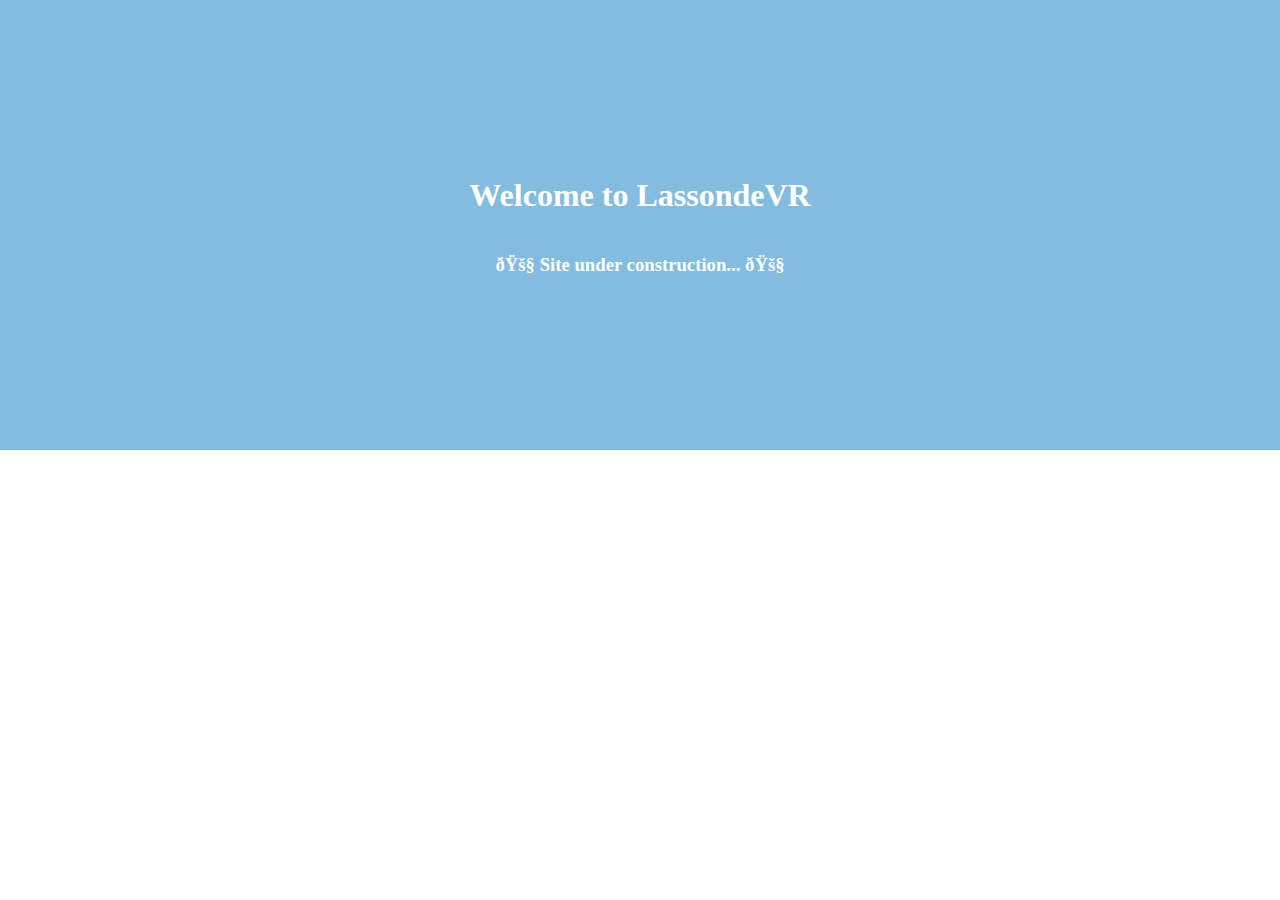
==== index.html @ a9bba70a "Rename stub.html to index.html" ====
<!DOCTYPE html>
<html lang="en">
	<head>
		<meta charset="UFT-8">
		<meta name="viewport" content="width=device-width, initial-scale=1.0">
		<meta http-equiv="X-UA-Compatible" content="ie=edge">
		<title>LassondeVR</title>
		<link rel="stylesheet" href="style.css">
	</head>
	<body>
		<header id="hero">
			<div><h1>Welcome to LassondeVR</h1></div>
			<div><h3>🚧 Site under construction... 🚧</h3></div>
		</header>
	</body>
</html>
---- style.css ----
body {
	margin: 0;
}

#hero {
	display: flex;
	flex-direction: column;
	height: 50vh;
	width: 100%;
	background-color: rgb(132, 188, 224);
	align-items: center;
	justify-content: center;
}

#hero > * {
	display: block;
	color: white;
}
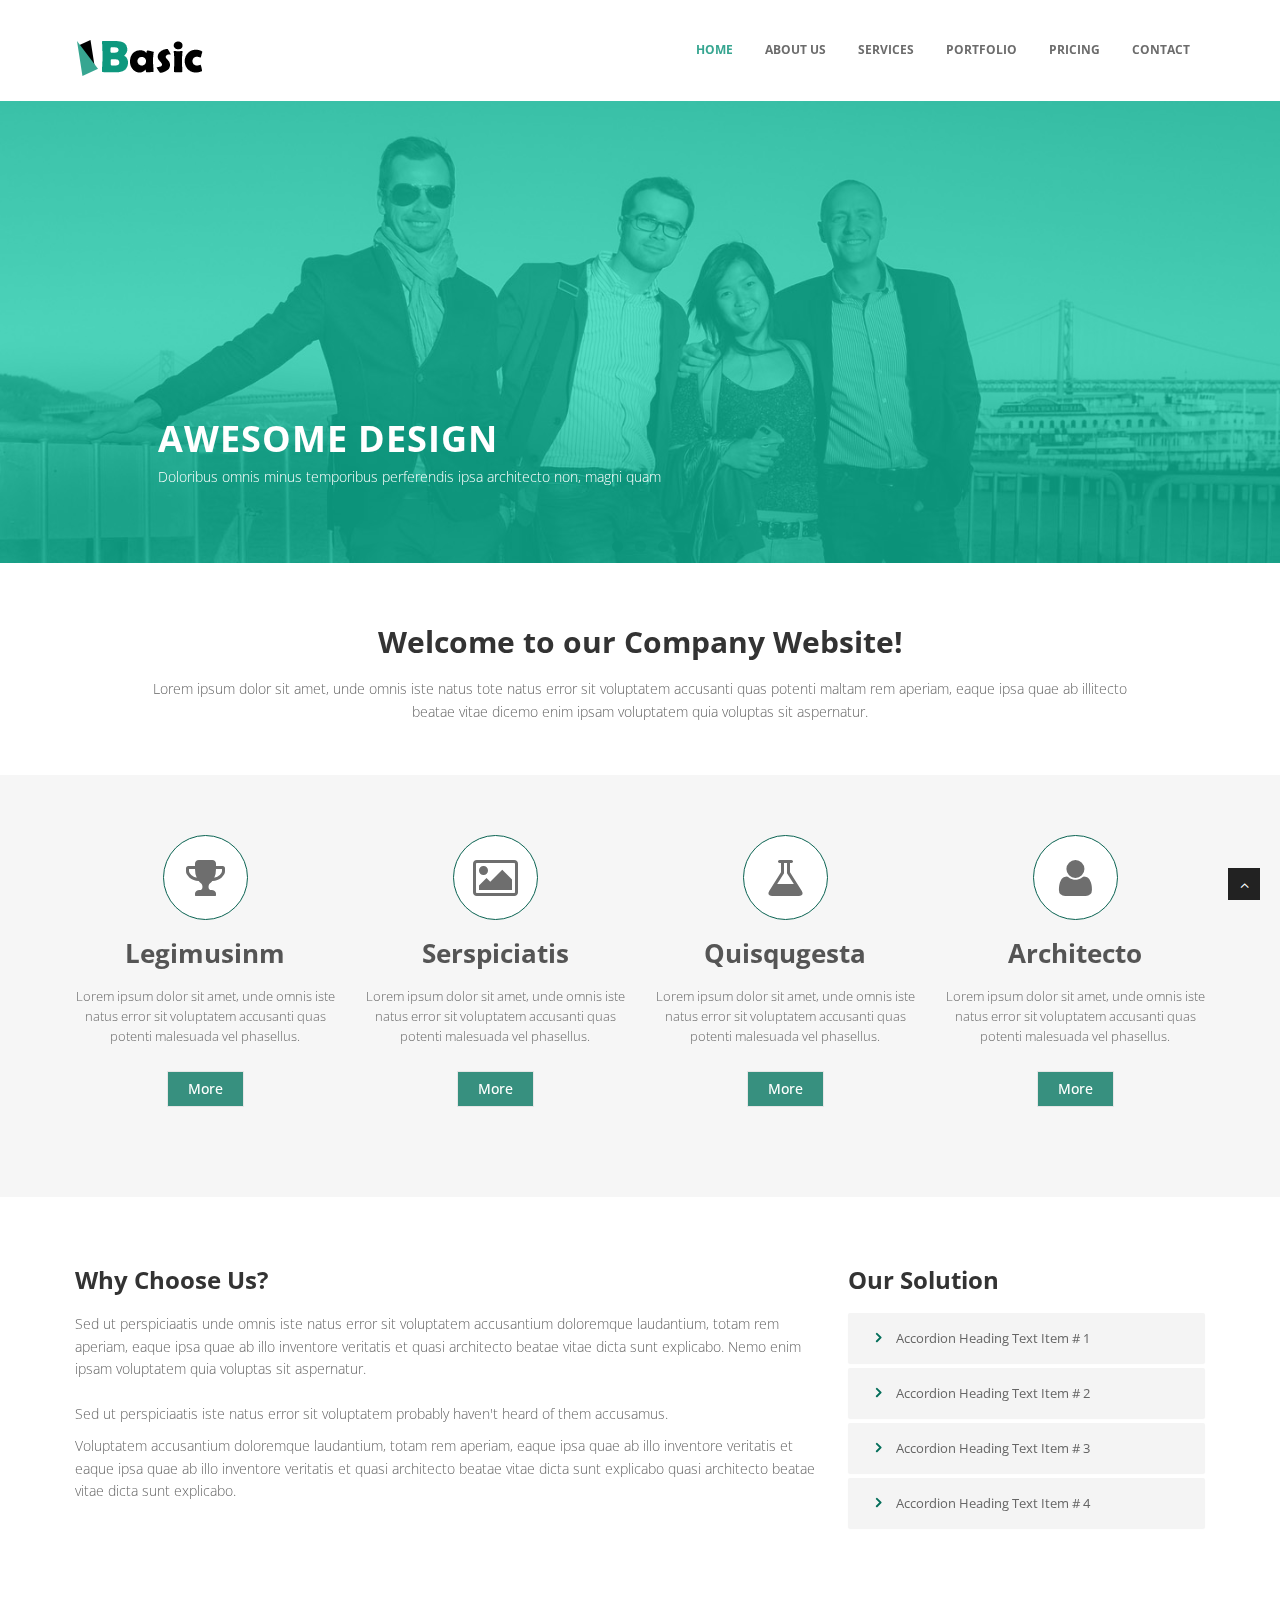
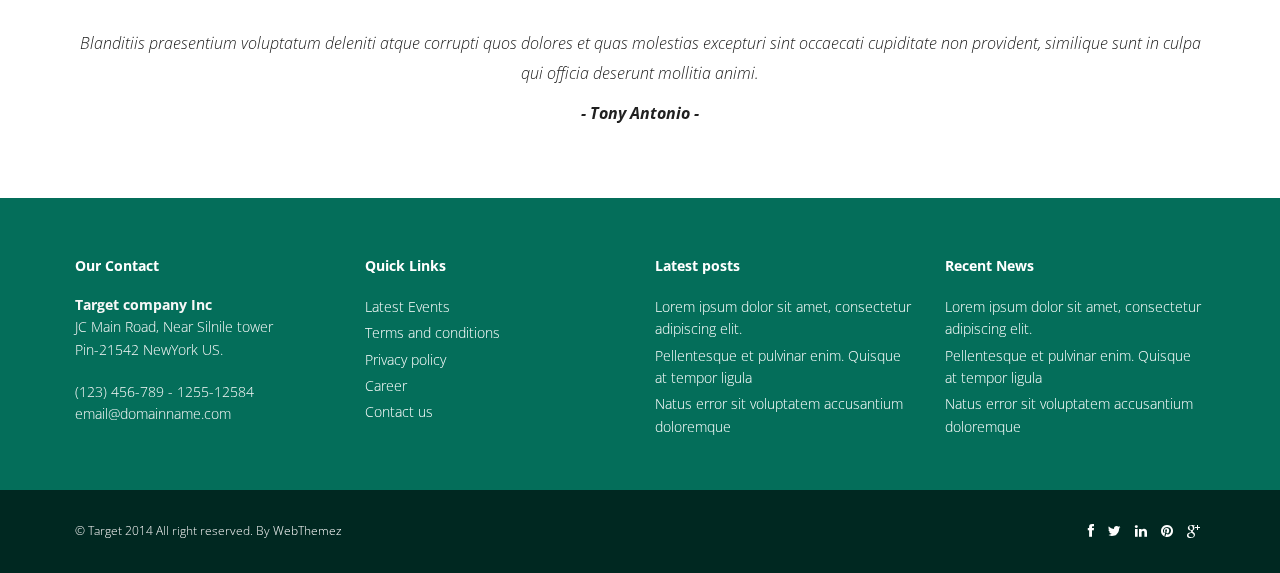
==== commit 9a590c66: "used website template as starter point" ====
--- a/index.html
+++ b/index.html
@@ -1,16 +1,339 @@
 <!DOCTYPE html>
 <html lang="en">
-	<head>
-		<meta charset="UFT-8">
-		<meta name="viewport" content="width=device-width, initial-scale=1.0">
-		<meta http-equiv="X-UA-Compatible" content="ie=edge">
-		<title>LassondeVR</title>
-		<link rel="stylesheet" href="style.css">
-	</head>
-	<body>
-		<header id="hero">
-			<div><h1>Welcome to LassondeVR</h1></div>
-			<div><h3>🚧 Site under construction... 🚧</h3></div>
-		</header>
-	</body>
-</html>
+<head>
+<meta charset="utf-8">
+<title>Free Bootstrap Template | webthemez</title>
+<meta name="viewport" content="width=device-width, initial-scale=1.0" />
+<meta name="description" content="" />
+<meta name="author" content="http://webthemez.com" />
+<!-- css -->
+<link href="css/bootstrap.min.css" rel="stylesheet" />
+<link href="css/fancybox/jquery.fancybox.css" rel="stylesheet">
+<link href="css/jcarousel.css" rel="stylesheet" />
+<link href="css/flexslider.css" rel="stylesheet" />
+<link href="js/owl-carousel/owl.carousel.css" rel="stylesheet">
+<link href="css/style.css" rel="stylesheet" />
+ 
+<!-- HTML5 shim, for IE6-8 support of HTML5 elements -->
+<!--[if lt IE 9]>
+      <script src="http://html5shim.googlecode.com/svn/trunk/html5.js"></script>
+    <![endif]-->
+
+</head>
+<body>
+<div id="wrapper">
+	<!-- start header -->
+	<header>
+        <div class="navbar navbar-default navbar-static-top">
+            <div class="container">
+                <div class="navbar-header">
+                    <button type="button" class="navbar-toggle" data-toggle="collapse" data-target=".navbar-collapse">
+                        <span class="icon-bar"></span>
+                        <span class="icon-bar"></span>
+                        <span class="icon-bar"></span>
+                    </button>
+                    <a class="navbar-brand" href="index.html"><img src="img/logo.png" alt="logo"/></a>
+                </div>
+                <div class="navbar-collapse collapse ">
+                    <ul class="nav navbar-nav">
+                        <li class="active"><a href="index.html">Home</a></li> 
+						<li><a href="about.html">About Us</a></li>
+						<li><a href="services.html">Services</a></li>
+                        <li><a href="portfolio.html">Portfolio</a></li>
+                        <li><a href="pricing.html">Pricing</a></li>
+                        <li><a href="contact.html">Contact</a></li>
+                    </ul>
+                </div>
+            </div>
+        </div>
+	</header>
+	<!-- end header -->
+	<section id="featured">
+	 
+	<!-- Slider -->
+        <div id="main-slider" class="flexslider">
+            <ul class="slides">
+              <li>
+                <img src="img/slides/1.jpg" alt="" />
+                <div class="flex-caption">
+                    <h3>Awesome Design</h3> 
+					<p>Doloribus omnis minus temporibus perferendis ipsa architecto non, magni quam</p>  
+                </div>
+              </li>
+              <li>
+                <img src="img/slides/2.jpg" alt="" />
+                <div class="flex-caption">
+                    <h3>Fully Responsive</h3> 
+					<p>Lorem ipsum dolor sit amet, consectetur adipisicing elitincidunt eius magni provident.</p> 
+                </div>
+              </li>
+              <li>
+                <img src="img/slides/3.jpg" alt="" />
+                <div class="flex-caption">
+                    <h3>Multi-purpose Theme</h3> 
+					<p>Lorem ipsum dolor sit amet, consectetur adipiscing elit donec mer lacinia.</p>  
+                </div>
+              </li>
+            </ul>
+        </div>
+	<!-- end slider -->
+ 
+	</section>
+	<div class="content_white">
+  <h2>Welcome to our Company Website!</h2>
+  <p>Lorem ipsum dolor sit amet, unde omnis iste natus tote natus error sit voluptatem accusanti quas potenti maltam rem aperiam, eaque ipsa quae ab illitecto <br/>beatae vitae dicemo enim ipsam voluptatem quia voluptas sit aspernatur.</p>
+</div>
+<div class="featured_content">
+  <div class="container">
+    <div class="row text-center">
+      <div class="col-md-3 feature_grid1"> <i class="fa fa-trophy fa-3x"></i>
+        <h3><a href="#">Legimusinm</a></h3>
+        <p>Lorem ipsum dolor sit amet, unde omnis iste natus error sit voluptatem accusanti quas potenti malesuada vel phasellus.</p>
+        <a href="#" class="feature_btn">More</a> </div>
+      <div class="col-md-3 feature_grid1"> <i class="fa fa-picture-o fa-3x"></i>
+        <h3><a href="#">Serspiciatis</a></h3>
+        <p>Lorem ipsum dolor sit amet, unde omnis iste natus error sit voluptatem accusanti quas potenti malesuada vel phasellus.</p>
+        <a href="#" class="feature_btn">More</a> </div>
+      <div class="col-md-3 feature_grid1"> <i class="fa fa-flask fa-3x"></i>
+        <h3><a href="#">Quisqugesta</a></h3>
+        <p>Lorem ipsum dolor sit amet, unde omnis iste natus error sit voluptatem accusanti quas potenti malesuada vel phasellus.</p>
+        <a href="#" class="feature_btn">More</a> </div>
+      <div class="col-md-3 feature_grid1"> <i class="fa fa-user fa-3x"></i>
+        <h3><a href="#">Architecto</a></h3>
+        <p>Lorem ipsum dolor sit amet, unde omnis iste natus error sit voluptatem accusanti quas potenti malesuada vel phasellus.</p>
+        <a href="#" class="feature_btn">More</a> </div>
+    </div>
+  </div>
+</div>
+ 
+	<section id="content">
+	
+	
+	<div class="container">
+		
+	     <div class="row">
+							<div class="col-md-8">
+								<!-- Heading and para -->
+								<div class="block-heading-two">
+									<h3><span>Why Choose Us?</span></h3>
+								</div>
+								<p>Sed ut perspiciaatis unde omnis iste natus error sit voluptatem accusantium doloremque laudantium, totam rem aperiam, eaque ipsa quae ab illo inventore veritatis et quasi architecto beatae vitae dicta sunt explicabo. Nemo enim ipsam voluptatem quia voluptas sit aspernatur. <br><br>Sed ut perspiciaatis iste natus error sit voluptatem probably haven't heard of them accusamus.</p>
+								<p>Voluptatem accusantium doloremque laudantium, totam rem aperiam, eaque ipsa quae ab illo inventore veritatis et eaque ipsa quae ab illo inventore veritatis et quasi architecto beatae vitae dicta sunt explicabo quasi architecto beatae vitae dicta sunt explicabo.</p>
+							</div>
+							<div class="col-md-4">
+								<div class="block-heading-two">
+									<h3><span>Our Solution</span></h3>
+								</div>		
+								<!-- Accordion starts -->
+								<div class="panel-group" id="accordion-alt3">
+								 <!-- Panel. Use "panel-XXX" class for different colors. Replace "XXX" with color. -->
+								  <div class="panel">	
+									<!-- Panel heading -->
+									 <div class="panel-heading">
+										<h4 class="panel-title">
+										  <a data-toggle="collapse" data-parent="#accordion-alt3" href="#collapseOne-alt3">
+											<i class="fa fa-angle-right"></i> Accordion Heading Text Item # 1
+										  </a>
+										</h4>
+									 </div>
+									 <div id="collapseOne-alt3" class="panel-collapse collapse">
+										<!-- Panel body -->
+										<div class="panel-body">
+										  Sed ut perspiciaatis unde omnis iste natus error sit voluptatem accusantium doloremque laudantium, totam rem aperiam, eaque ipsa quae ab illo inventore veritatis et quasi architecto beatae vitae dicta sunt explicabo. Nemo enim ipsam voluptatem quia voluptas
+										</div>
+									 </div>
+								  </div>
+								  <div class="panel">
+									 <div class="panel-heading">
+										<h4 class="panel-title">
+										  <a data-toggle="collapse" data-parent="#accordion-alt3" href="#collapseTwo-alt3">
+											<i class="fa fa-angle-right"></i> Accordion Heading Text Item # 2
+										  </a>
+										</h4>
+									 </div>
+									 <div id="collapseTwo-alt3" class="panel-collapse collapse">
+										<div class="panel-body">
+										  Sed ut perspiciaatis unde omnis iste natus error sit voluptatem accusantium doloremque laudantium, totam rem aperiam, eaque ipsa quae ab illo inventore veritatis et quasi architecto beatae vitae dicta sunt explicabo. Nemo enim ipsam voluptatem quia voluptas
+										</div>
+									 </div>
+								  </div>
+								  <div class="panel">
+									 <div class="panel-heading">
+										<h4 class="panel-title">
+										  <a data-toggle="collapse" data-parent="#accordion-alt3" href="#collapseThree-alt3">
+											<i class="fa fa-angle-right"></i> Accordion Heading Text Item # 3
+										  </a>
+										</h4>
+									 </div>
+									 <div id="collapseThree-alt3" class="panel-collapse collapse">
+										<div class="panel-body">
+										  Sed ut perspiciaatis unde omnis iste natus error sit voluptatem accusantium doloremque laudantium, totam rem aperiam, eaque ipsa quae ab illo inventore veritatis et quasi architecto beatae vitae dicta sunt explicabo. Nemo enim ipsam voluptatem quia voluptas
+										</div>
+									 </div>
+								  </div>
+								  <div class="panel">
+									 <div class="panel-heading">
+										<h4 class="panel-title">
+										  <a data-toggle="collapse" data-parent="#accordion-alt3" href="#collapseFour-alt3">
+											<i class="fa fa-angle-right"></i> Accordion Heading Text Item # 4
+										  </a>
+										</h4>
+									 </div>
+									 <div id="collapseFour-alt3" class="panel-collapse collapse">
+										<div class="panel-body">
+										  Sed ut perspiciaatis unde omnis iste natus error sit voluptatem accusantium doloremque laudantium, totam rem aperiam, eaque ipsa quae ab illo inventore veritatis et quasi architecto beatae vitae dicta sunt explicabo. Nemo enim ipsam voluptatem quia voluptas
+										</div>
+									 </div>
+								  </div>
+								</div>
+								<!-- Accordion ends -->
+								
+							</div>
+							
+					
+							
+						</div>
+	
+	
+	</div>
+	
+	</section>
+	<div class="testimonial-area">
+    <div class="testimonial-solid">
+        <div class="container"> 
+            <div id="carousel-example-generic" class="carousel slide" data-ride="carousel">
+                <ol class="carousel-indicators">
+                    <li data-target="#carousel-example-generic" data-slide-to="0" class="">
+                        <a href="#"></a>
+                    </li>
+                    <li data-target="#carousel-example-generic" data-slide-to="1" class="">
+                        <a href="#"></a>
+                    </li>
+                    <li data-target="#carousel-example-generic" data-slide-to="2" class="active">
+                        <a href="#"></a>
+                    </li>
+                    <li data-target="#carousel-example-generic" data-slide-to="3" class="">
+                        <a href="#"></a>
+                    </li>
+                </ol>
+                <div class="carousel-inner">
+                    <div class="item">
+                        <p>Blanditiis praesentium voluptatum deleniti atque corrupti quos dolores et quas molestias excepturi sint occaecati cupiditate non provident, similique sunt in culpa qui officia deserunt mollitia animi.</p>
+                        <p>
+                            <b>- Mark John -</b>
+                        </p>
+                    </div>
+                    <div class="item">
+                        <p>Blanditiis praesentium voluptatum deleniti atque corrupti quos dolores et quas molestias excepturi sint occaecati cupiditate non provident, similique sunt in culpa qui officia deserunt mollitia animi.</p>
+                        <p>
+                            <b>- Jaison Warner -</b>
+                        </p>
+                    </div>
+                    <div class="item active">
+                        <p>Blanditiis praesentium voluptatum deleniti atque corrupti quos dolores et quas molestias excepturi sint occaecati cupiditate non provident, similique sunt in culpa qui officia deserunt mollitia animi.</p>
+                        <p>
+                            <b>- Tony Antonio -</b>
+                        </p>
+                    </div>
+                    <div class="item">
+                        <p>Blanditiis praesentium voluptatum deleniti atque corrupti quos dolores et quas molestias excepturi sint occaecati cupiditate non provident, similique sunt in culpa qui officia deserunt mollitia animi.</p>
+                        <p>
+                            <b>- Leena Doe -</b>
+                        </p>
+                    </div>
+                </div>
+            </div>
+        </div>
+    </div>
+</div>
+	<footer>
+	<div class="container">
+		<div class="row">
+			<div class="col-lg-3">
+				<div class="widget">
+					<h5 class="widgetheading">Our Contact</h5>
+					<address>
+					<strong>Target company Inc</strong><br>
+					JC Main Road, Near Silnile tower<br>
+					 Pin-21542 NewYork US.</address>
+					<p>
+						<i class="icon-phone"></i> (123) 456-789 - 1255-12584 <br>
+						<i class="icon-envelope-alt"></i> email@domainname.com
+					</p>
+				</div>
+			</div>
+			<div class="col-lg-3">
+				<div class="widget">
+					<h5 class="widgetheading">Quick Links</h5>
+					<ul class="link-list">
+						<li><a href="#">Latest Events</a></li>
+						<li><a href="#">Terms and conditions</a></li>
+						<li><a href="#">Privacy policy</a></li>
+						<li><a href="#">Career</a></li>
+						<li><a href="#">Contact us</a></li>
+					</ul>
+				</div>
+			</div>
+			<div class="col-lg-3">
+				<div class="widget">
+					<h5 class="widgetheading">Latest posts</h5>
+					<ul class="link-list">
+						<li><a href="#">Lorem ipsum dolor sit amet, consectetur adipiscing elit.</a></li>
+						<li><a href="#">Pellentesque et pulvinar enim. Quisque at tempor ligula</a></li>
+						<li><a href="#">Natus error sit voluptatem accusantium doloremque</a></li>
+					</ul>
+				</div>
+			</div>
+			<div class="col-lg-3">
+				<div class="widget">
+					<h5 class="widgetheading">Recent News</h5>
+					<ul class="link-list">
+						<li><a href="#">Lorem ipsum dolor sit amet, consectetur adipiscing elit.</a></li>
+						<li><a href="#">Pellentesque et pulvinar enim. Quisque at tempor ligula</a></li>
+						<li><a href="#">Natus error sit voluptatem accusantium doloremque</a></li>
+					</ul>
+				</div>
+			</div>
+		</div>
+	</div>
+	<div id="sub-footer">
+		<div class="container">
+			<div class="row">
+				<div class="col-lg-6">
+					<div class="copyright">
+						<p>
+							<span>&copy; Target 2014 All right reserved. By </span><a href="http://webthemez.com" target="_blank">WebThemez</a>
+						</p>
+					</div>
+				</div>
+				<div class="col-lg-6">
+					<ul class="social-network">
+						<li><a href="#" data-placement="top" title="Facebook"><i class="fa fa-facebook"></i></a></li>
+						<li><a href="#" data-placement="top" title="Twitter"><i class="fa fa-twitter"></i></a></li>
+						<li><a href="#" data-placement="top" title="Linkedin"><i class="fa fa-linkedin"></i></a></li>
+						<li><a href="#" data-placement="top" title="Pinterest"><i class="fa fa-pinterest"></i></a></li>
+						<li><a href="#" data-placement="top" title="Google plus"><i class="fa fa-google-plus"></i></a></li>
+					</ul>
+				</div>
+			</div>
+		</div>
+	</div>
+	</footer>
+</div>
+<a href="#" class="scrollup"><i class="fa fa-angle-up active"></i></a>
+<!-- javascript
+    ================================================== -->
+<!-- Placed at the end of the document so the pages load faster -->
+<script src="js/jquery.js"></script>
+<script src="js/jquery.easing.1.3.js"></script>
+<script src="js/bootstrap.min.js"></script>
+<script src="js/jquery.fancybox.pack.js"></script>
+<script src="js/jquery.fancybox-media.js"></script> 
+<script src="js/portfolio/jquery.quicksand.js"></script>
+<script src="js/portfolio/setting.js"></script>
+<script src="js/jquery.flexslider.js"></script>
+<script src="js/animate.js"></script>
+<script src="js/custom.js"></script>
+<script src="js/owl-carousel/owl.carousel.js"></script>
+</body>
+</html>--- a/css/style.css
+++ b/css/style.css
@@ -0,0 +1,1691 @@
+/*
+Author URI: http://webthemez.com/
+Note: 
+Licence under Creative Commons Attribution 3.0 
+Donate to remove the back-link (webthemez.com) in this web template 
+-------------------------------------------------------*/
+
+@import url('http://fonts.googleapis.com/css?family=Noto+Serif:400,400italic,700|Open+Sans:400,600,700'); 
+@import url('font-awesome.css');  
+@import url('animate.css');
+
+body {
+	font-family:'Open Sans', Arial, sans-serif;
+	font-size:14px;
+	font-weight:300;
+	line-height:1.6em;
+	color:#656565;
+}
+
+a:active {
+	outline:0;
+}
+
+.clear {
+	clear:both;
+}
+
+h1,h2, h3, h4, h5, h6 {
+	font-family:'Open Sans', Arial, sans-serif;
+	font-weight:700;
+	line-height:1.1em;
+	color:#333;
+	margin-bottom: 20px;
+}
+ 
+.container {
+	padding:0 20px 0 20px;
+	position:relative;
+}
+
+#wrapper{
+	width:100%;
+	margin:0;	
+	padding:0;
+}
+
+.row,.row-fluid {
+	margin-bottom:30px;
+}
+
+.row .row,.row-fluid .row-fluid{
+	margin-bottom:30px;
+}
+
+.row.nomargin,.row-fluid.nomargin {
+	margin-bottom:0;
+}
+
+img.img-polaroid {
+	margin:0 0 20px 0;
+}
+.img-box {
+	max-width:100%;
+}
+/*  Header
+==================================== */
+ 
+header .navbar {
+    margin-bottom: 0;
+}
+
+.navbar-default {
+    border: none;
+}
+
+.navbar-brand {
+    color: #222;
+	text-transform: uppercase;
+    font-size: 24px;
+    font-weight: 700;
+    line-height: 1em;
+	letter-spacing: -1px;
+    margin-top: 20px;
+    padding: 0 0 0 15px;
+}
+.navbar-default .navbar-brand{
+color: #2FADDE;
+}
+
+header .navbar-collapse  ul.navbar-nav {
+    float: right;
+    margin-right: 0;
+}
+
+header .navbar-default{
+    background-color: #FFFFFF; 
+}
+
+header .nav li a:hover,
+header .nav li a:focus,
+header .nav li.active a,
+header .nav li.active a:hover,
+header .nav li a.dropdown-toggle:hover,
+header .nav li a.dropdown-toggle:focus,
+header .nav li.active ul.dropdown-menu li a:hover,
+header .nav li.active ul.dropdown-menu li.active a{
+    -webkit-transition: all .3s ease;
+    -moz-transition: all .3s ease;
+    -ms-transition: all .3s ease;
+    -o-transition: all .3s ease;
+    transition: all .3s ease;
+}
+
+
+header .navbar-default .navbar-nav > .open > a,
+header .navbar-default .navbar-nav > .open > a:hover,
+header .navbar-default .navbar-nav > .open > a:focus {
+    -webkit-transition: all .3s ease;
+    -moz-transition: all .3s ease;
+    -ms-transition: all .3s ease;
+    -o-transition: all .3s ease;
+    transition: all .3s ease;
+}
+
+
+header .navbar {
+    min-height: 70px; 
+	padding:18px 0;
+}
+
+header .navbar-nav > li  {
+    padding-bottom: 12px;
+    padding-top: 12px;
+}
+
+header  .navbar-nav > li > a {
+    padding-bottom: 6px;
+    padding-top: 5px;
+    margin-left: 2px;
+    line-height: 30px;
+	font-weight: 700;
+    -webkit-transition: all .3s ease;
+    -moz-transition: all .3s ease;
+    -ms-transition: all .3s ease;
+    -o-transition: all .3s ease;
+    transition: all .3s ease;
+}
+
+
+.dropdown-menu li a:hover {
+    color: #fff !important;
+}
+
+header .nav .caret {
+    border-bottom-color: #f5f5f5;
+    border-top-color: #f5f5f5;
+}
+.navbar-default .navbar-nav > .active > a,
+.navbar-default .navbar-nav > .active > a:hover,
+.navbar-default .navbar-nav > .active > a:focus {
+  background-color: #fff;
+}
+.navbar-default .navbar-nav > .open > a,
+.navbar-default .navbar-nav > .open > a:hover,
+.navbar-default .navbar-nav > .open > a:focus {
+  background-color:  #fff;
+}	
+	
+
+.dropdown-menu  {
+    box-shadow: none;
+    border-radius: 0;
+	border: none;
+}
+
+.dropdown-menu li:last-child  {
+	padding-bottom: 0 !important;
+	margin-bottom: 0;
+}
+
+header .nav li .dropdown-menu  {
+   padding: 0;
+}
+
+header .nav li .dropdown-menu li a {
+   line-height: 28px;
+   padding: 3px 12px;
+}
+
+/* --- menu --- */
+
+header .navigation {
+	float:right;
+}
+
+header ul.nav li {
+	border:none;
+	margin:0;
+}
+
+header ul.nav li a {	
+	font-size:12px;
+	border:none;
+	font-weight:700;
+	text-transform:uppercase;
+}
+
+header ul.nav li ul li a {	
+	font-size:12px;
+	border:none;
+	font-weight:300;
+	text-transform:uppercase;
+}
+
+
+.navbar .nav > li > a {
+  color: #6C6C6C;
+  text-shadow: none;
+  /* border: 1px solid rgba(255, 255, 255, 0) !important; */
+}
+
+.navbar .nav a:hover {
+	background:none;
+}
+
+.navbar .nav > .active > a,.navbar .nav > .active > a:hover {
+	background:none;
+	font-weight:700;
+}
+
+.navbar .nav > .active > a:active,.navbar .nav > .active > a:focus {
+	background:none;
+	outline:0;
+	font-weight:700;
+}
+
+.navbar .nav li .dropdown-menu {
+	z-index:2000;
+}
+
+header ul.nav li ul {
+	margin-top:1px;
+}
+header ul.nav li ul li ul {
+	margin:1px 0 0 1px;
+}
+.dropdown-menu .dropdown i {
+	position:absolute;
+	right:0;
+	margin-top:3px;
+	padding-left:20px;
+}
+
+.navbar .nav > li > .dropdown-menu:before {
+  display: inline-block;
+  border-right: none;
+  border-bottom: none;
+  border-left: none;
+  border-bottom-color: none;
+  content:none;
+}
+.navbar-default .navbar-nav>.active>a, .navbar-default .navbar-nav>.active>a:hover, .navbar-default .navbar-nav>.active>a:focus {
+color: #37A691;  
+/* background: #52C2AD; */
+/* border: 1px solid #3AA994 !important; */
+}
+
+
+ul.nav li.dropdown a {
+	z-index:1000;
+	display:block;
+}
+
+ select.selectmenu {
+	display:none;
+}
+.pageTitle{
+color: #fff;
+margin: 30px 0 3px;
+display: inline-block;
+}
+ 
+#featured{
+	width: 100%;
+	background:#000;
+	position:relative;
+	margin:0;
+	padding:0;
+}
+
+/*  Sliders
+==================================== */
+/* --- flexslider --- */
+
+#featured .flexslider {
+	padding:0;  
+	background: #10264d; 
+	position: relative; 
+	/* zoom: 52; */
+}
+#featured .flexslider:after {
+content:'';
+background: rgba(17, 218, 180, 0.67);
+position:absolute;
+top:0px;
+z-index:6;
+width:100%;
+height:100%;
+}
+.flex-direction-nav .flex-prev{
+left:0px; 
+}
+.flex-direction-nav .flex-next{ 
+right:0px;
+}
+.flex-caption {zoom: 1;
+bottom: 35px; background-color: transparent; color: #fff; margin: 0; padding: 25px 25px 25px 30px; position: absolute; left: 10%; right:0px; }
+.flex-caption h3 {color: #FFFFFF; letter-spacing: 1px; margin-bottom: 8px; text-transform: uppercase;font-size: 36px;}
+.flex-caption p {margin: 0 0 15px;}
+.skill-home{
+margin-bottom:50px;
+}
+.c1{
+border: #ed5441 1px solid;
+background:#ed5441;
+}
+.c2{
+border: #24c4db 1px solid;
+background:#24c4db;
+}
+.c3{
+border: #2FADDE 1px solid;
+background:#2FADDE;
+}
+.c4{
+border: #609cec 1px solid;
+background:#609cec;
+}
+.skill-home .icons {
+padding: 30px 0 0 0;
+width: 100px;
+height: 100px;
+color: #fff;
+font-size: 42px;
+font-size: 42px; 
+text-align: center;
+-ms-border-radius: 50%;
+-moz-border-radius: 50%;
+-webkit-border-radius: 50%;
+border-radius: 50%;
+display: inline-table;
+}
+.skill-home h2 {
+padding-top: 20px;
+font-size: 36px;
+font-weight: 700;
+} 
+.testimonial-solid {
+padding: 50px 0 60px 0;
+margin: 0 0 0 0;
+/* background:#2FADDE; */
+text-align: center;
+}
+.testi-icon-area {
+text-align: center;
+position: absolute;
+top: -84px;
+margin: 0 auto; 
+width: 100%;
+}
+.testi-icon-area .quote {
+padding: 15px 0 0 0;
+margin: 0 0 0 0;
+background: #ffffff;
+text-align: center;
+color: #2FADDE;
+display: inline-table;
+width: 70px;
+height: 70px;
+-ms-border-radius: 50%;
+-moz-border-radius: 50%;
+-webkit-border-radius: 50%;
+border-radius: 50%;
+font-size: 42px; 
+border: 1px solid #2FADDE;
+}
+
+.testi-icon-area .carousel-inner { 
+margin: 20px 0;
+}
+.carousel-indicators {
+bottom: -30px;
+}
+/* Testimonial
+----------------------------------*/
+.testimonial-area {
+padding: 0 0 0 0;
+margin:0;
+background: url(../img/low-poly01.jpg) fixed center center;
+background-size: cover;
+-webkit-background-size: cover;
+-moz-background-size: cover;
+-ms-background-size: cover;
+}
+.testimonial-solid p {
+color: #202020;
+font-size: 16px;
+line-height: 30px;
+font-style: italic;
+} 
+section.callaction {
+	background:#fff;
+	padding:50px 0 0 0;
+}
+
+
+
+/* Content
+==================================== */
+
+#content {
+	position:relative;
+	background:#fff;
+	padding:50px 0 0px 0;
+}
+
+#content img {
+	max-width:100%;
+	height:auto;
+}
+ 
+.cta-text {
+	text-align: center;
+	margin-top:10px;
+}
+
+
+.big-cta .cta {
+	margin-top:10px;
+}
+ 
+.box {
+	width: 100%;
+}
+.box-gray  {
+	background: #f8f8f8;
+	padding: 20px 20px 30px;
+}
+.box-gray  h4,.box-gray  i {
+	margin-bottom: 20px;
+}
+.box-bottom {
+	padding: 20px 0;
+	text-align: center;
+}
+.box-bottom a {
+	color: #fff;
+	font-weight: 700;
+}
+.box-bottom a:hover {
+	color: #eee;
+	text-decoration: none;
+}
+
+
+/* Bottom
+==================================== */
+
+#bottom {
+	background:#fcfcfc;
+	padding:50px 0 0;
+
+}
+/* twitter */
+#twitter-wrapper {
+    text-align: center;
+    width: 70%;
+    margin: 0 auto;
+}
+#twitter em {
+    font-style: normal;
+    font-size: 13px;
+}
+
+#twitter em.twitterTime a {
+	font-weight:600;
+}
+
+#twitter ul {
+    padding: 0;
+	list-style:none;
+}
+#twitter ul li {
+    font-size: 20px;
+    line-height: 1.6em;
+    font-weight: 300;
+    margin-bottom: 20px;
+    position: relative;
+    word-break: break-word;
+}
+
+
+/* page headline
+==================================== */
+
+#inner-headline{
+	background: #0E987E;
+	position:relative;
+	margin:0;
+	padding:0;
+	color: #FFFFFF;
+}
+
+
+#inner-headline .inner-heading h2 {
+	color:#fff;
+	margin:20px 0 0 0;
+}
+
+/* --- breadcrumbs --- */
+#inner-headline ul.breadcrumb {
+	margin:30px 0 0;
+	float:left;
+}
+
+#inner-headline ul.breadcrumb li {
+	margin-bottom:0;
+	padding-bottom:0;
+}
+#inner-headline ul.breadcrumb li {
+	font-size:13px;
+	color:#fff;
+}
+
+#inner-headline ul.breadcrumb li i{
+	color:#dedede;
+}
+
+#inner-headline ul.breadcrumb li a {
+	color:#fff;
+}
+
+ul.breadcrumb li a:hover {
+	text-decoration:none;
+}
+
+/* Feature
+============================ */
+.content_white {
+text-align: center;
+padding: 3em 0;
+}
+.content_white {
+text-align: center;
+padding: 3em 0;
+}
+.featured_content {
+background: #f6f6f6;
+width:100%;
+padding:60px 0;
+}
+.feature_grid1 .fa{
+color: #6E6E6E;
+border: 1px solid #0A6352;
+border-radius: 50%;
+width: 85px;
+height: 85px;
+background: rgb(255, 255, 255);
+padding-top: 22px;
+}
+.featured_content h3 a{
+font-size: 1.1em;
+color: #555;
+text-decoration: none;
+}
+.featured_content p {
+color: #666;
+font-size: 0.95em;
+line-height: 1.5em;
+margin-bottom: 1em;
+}
+
+.feature_btn {
+display: inline-block;
+padding: 6px 20px;
+font-size: 1em;
+cursor: pointer;
+border: 1px solid #E6E6E6;
+background: #37907F;
+color: #FFF;
+font-weight: 500;
+text-decoration: none;
+outline: none;
+margin-top: 10px;
+/* border-radius: 5px; */
+}
+/* Forms
+============================= */
+
+/* --- contact form  ---- */
+form#contactform input[type="text"] {
+  width: 100%;
+  border: 1px solid #f5f5f5;
+  min-height: 40px;
+  padding-left:20px;
+  font-size:13px;
+  padding-right:20px;
+  -webkit-box-sizing: border-box;
+     -moz-box-sizing: border-box;
+          box-sizing: border-box;
+
+}
+
+form#contactform textarea {
+border: 1px solid #f5f5f5;
+  width: 100%;
+  padding-left:20px;
+  padding-top:10px;
+  font-size:13px;
+  padding-right:20px;
+  -webkit-box-sizing: border-box;
+     -moz-box-sizing: border-box;
+          box-sizing: border-box;
+
+}
+
+form#contactform .validation {
+	font-size:11px;
+}
+
+#sendmessage {
+	border:1px solid #e6e6e6;
+	background:#f6f6f6;
+	display:none;
+	text-align:center;
+	padding:15px 12px 15px 65px;
+	margin:10px 0;
+	font-weight:600;
+	margin-bottom:30px;
+
+}
+
+#sendmessage.show,.show  {
+	display:block;
+}
+ 
+form#commentform input[type="text"] {
+  width: 100%;
+  min-height: 40px;
+  padding-left:20px;
+  font-size:13px;
+  padding-right:20px;
+  -webkit-box-sizing: border-box;
+     -moz-box-sizing: border-box;
+          box-sizing: border-box;
+	-webkit-border-radius: 2px 2px 2px 2px;
+		-moz-border-radius: 2px 2px 2px 2px;
+			border-radius: 2px 2px 2px 2px;
+
+}
+
+form#commentform textarea {
+  width: 100%;
+  padding-left:20px;
+  padding-top:10px;
+  font-size:13px;
+  padding-right:20px;
+  -webkit-box-sizing: border-box;
+     -moz-box-sizing: border-box;
+          box-sizing: border-box;
+	-webkit-border-radius: 2px 2px 2px 2px;
+		-moz-border-radius: 2px 2px 2px 2px;
+			border-radius: 2px 2px 2px 2px;
+}
+
+
+/* --- search form --- */
+.search{
+	float:right;
+	margin:35px 0 0;
+	padding-bottom:0;
+}
+
+#inner-headline form.input-append {
+	margin:0;
+	padding:0;
+}
+
+
+
+/*  Portfolio
+================================ */
+
+.work-nav #filters {
+	margin: 0;
+	padding: 0;
+	list-style: none;
+}
+
+.work-nav #filters li {
+	margin: 0 10px 30px 0;
+	padding: 0;
+	float:left;
+}
+
+.work-nav #filters li a {
+	color: #7F8289;
+	font-size: 16px;
+	display: block;	
+}
+
+.work-nav #filters li a:hover {
+
+}
+
+.work-nav #filters li a.selected {
+	color: #DE5E60;
+}
+
+#thumbs {
+	margin: 0;
+	padding: 0;	
+}
+
+#thumbs li {
+	list-style-type: none;
+}
+
+.item-thumbs {
+	position: relative;
+	overflow: hidden;
+	margin-bottom: 30px;
+	cursor: pointer;
+}
+
+.item-thumbs a + img {
+	width: 100%;	
+}
+
+.item-thumbs .hover-wrap {
+	position: absolute;
+	display: block;
+	width: 100%;
+	height: 100%;
+	
+	opacity: 0;
+	filter: alpha(opacity=0);
+	
+	-webkit-transition: all 450ms ease-out 0s;	
+	   -moz-transition: all 450ms ease-out 0s;
+		 -o-transition: all 450ms ease-out 0s;
+		    transition: all 450ms ease-out 0s;
+		  
+	-webkit-transform: rotateY(180deg) scale(0.5,0.5);
+	   -moz-transform: rotateY(180deg) scale(0.5,0.5);
+		-ms-transform: rotateY(180deg) scale(0.5,0.5);
+		 -o-transform: rotateY(180deg) scale(0.5,0.5);
+			transform: rotateY(180deg) scale(0.5,0.5);	
+}
+
+.item-thumbs:hover .hover-wrap,
+.item-thumbs.active .hover-wrap {
+	opacity: 1;
+	filter: alpha(opacity=100);
+	
+	-webkit-transform: rotateY(0deg) scale(1,1);
+	   -moz-transform: rotateY(0deg) scale(1,1);
+		-ms-transform: rotateY(0deg) scale(1,1);
+		 -o-transform: rotateY(0deg) scale(1,1);
+		    transform: rotateY(0deg) scale(1,1);
+}
+
+.item-thumbs .hover-wrap .overlay-img {
+	position: absolute;
+	width: 90%;
+height: 100%;
+opacity: 0.80;
+filter: alpha(opacity=80);
+background: #2FADDE;
+}
+
+.item-thumbs .hover-wrap .overlay-img-thumb {
+	position: absolute;
+	border-radius: 60px;
+	top: 50%;
+	left: 45%;
+	margin: -16px 0 0 -16px;
+	color: #fff;
+	font-size: 32px;
+	line-height: 1em;	
+	opacity: 1;
+	filter: alpha(opacity=100);
+}
+ 
+ul.portfolio-categ{
+	margin:10px 0 30px 0;
+	padding:0;
+	float:left;
+	list-style:none;
+}
+
+ul.portfolio-categ li{
+margin: 0; 
+float: left;
+list-style: none;
+font-size: 13px;
+font-weight: 600;
+border: 1px solid #D5D5D5;
+margin-right: 15px;
+}
+
+ul.portfolio-categ li a{
+	display:block;
+	padding: 8px 20px;
+	color:#353535;
+}
+ul.portfolio-categ li.active{
+
+border: 1px solid #2FADDE;
+}
+ul.portfolio-categ li.active a:hover, ul.portfolio-categ li a:hover,ul.portfolio-categ li a:focus,ul.portfolio-categ li a:active {
+	text-decoration:none;
+	outline:0; 
+}
+  #accordion-alt3 .panel-heading h4 {
+font-size: 13px;
+line-height: 28px;
+}
+.panel .panel-heading h4 {
+font-weight: 400;
+}
+.panel-title {
+margin-top: 0;
+margin-bottom: 0;
+font-size: 15px;
+color: inherit;
+}
+.panel-group .panel {
+margin-bottom: 0;
+border-radius: 2px;
+}
+.panel {
+margin-bottom: 18px;
+background-color: #F4F4F4;
+border: 1px solid transparent;
+border-radius: 2px;
+-webkit-box-shadow: 0 1px 1px rgba(0,0,0,0.05);
+box-shadow: 0 1px 1px rgba(0,0,0,0.05);
+}
+#accordion-alt3 .panel-heading h4 a i {
+font-size: 16px;
+line-height: 18px;
+width: 18px;
+height: 18px;
+margin-right: 5px;
+color: #046E5A;
+text-align: center;
+/* border-radius: 50%; */
+margin-left: 6px;
+/* background: #046E5A; */
+font-weight: bold;
+}  
+.progress.pb-sm {
+height: 6px!important;
+}
+.progress {
+box-shadow: inset 0 0 2px rgba(0,0,0,.1);
+}
+.progress {
+overflow: hidden;
+height: 18px;
+margin-bottom: 18px;
+background-color: #f5f5f5;
+border-radius: 2px;
+-webkit-box-shadow: inset 0 1px 2px rgba(0,0,0,0.1);
+box-shadow: inset 0 1px 2px rgba(0,0,0,0.1);
+}
+.progress .progress-bar.progress-bar-red {
+background: #ed5441;
+} 
+.progress .progress-bar.progress-bar-green {
+background: #51d466;
+}
+.progress .progress-bar.progress-bar-lblue {
+background: #32c8de;
+}
+/* --- portfolio detail --- */
+.top-wrapper {
+	margin-bottom:20px;
+}
+.info-blocks {
+margin-bottom: 15px;
+}
+.info-blocks i.icon-info-blocks {
+float: left;
+color: #777;
+font-size: 30px;
+min-width: 50px;
+margin-top: 10px;
+text-align: center;
+}
+.info-blocks .info-blocks-in {
+padding: 0 10px;
+overflow: hidden;
+}
+.info-blocks .info-blocks-in h3 {
+color: #555;
+font-size: 20px;
+line-height: 28px;
+margin:0px;
+}
+.info-blocks .info-blocks-in p {
+font-size: 12px;
+}
+  
+blockquote {
+	font-size:16px;
+	font-weight:400;
+	font-family:'Noto Serif', serif;
+	font-style:italic;
+	padding-left:0;
+	color:#a2a2a2;
+	line-height:1.6em;
+	border:none;
+}
+
+blockquote cite 							{ display:block; font-size:12px; color:#666; margin-top:10px; }
+blockquote cite:before 					{ content:"\2014 \0020"; }
+blockquote cite a,
+blockquote cite a:visited,
+blockquote cite a:visited 				{ color:#555; }
+
+/* --- pullquotes --- */
+
+.pullquote-left {
+	display:block;
+	color:#a2a2a2;
+	font-family:'Noto Serif', serif;
+	font-size:14px;
+	line-height:1.6em;
+	padding-left:20px;
+}
+
+.pullquote-right {
+	display:block;
+	color:#a2a2a2;
+	font-family:'Noto Serif', serif;
+	font-size:14px;
+	line-height:1.6em;
+	padding-right:20px;
+}
+
+/* --- button --- */
+.btn{text-align: center;
+background: #14987F;
+color: #fff;
+border-radius: 0;border: 0;}
+.btn-theme {
+	color: #fff;
+}
+.btn-theme:hover {
+	color: #eee;
+}
+
+/* --- list style --- */
+
+ul.general {
+	list-style:none;
+	margin-left:0;
+}
+
+ul.link-list{
+	margin:0;
+	padding:0;
+	list-style:none;
+}
+
+ul.link-list li{
+	margin:0;
+	padding:2px 0 2px 0;
+	list-style:none;
+}
+footer{
+background: #046E5A;
+}
+footer ul.link-list li a{
+	color:#fff;
+}
+footer ul.link-list li a:hover {
+	color:#eee;
+}
+/* --- Heading style --- */
+
+h4.heading {
+	font-weight:700;
+}
+
+.heading { margin-bottom: 30px; }
+
+.heading {
+	position: relative;
+	
+}
+
+
+.widgetheading {
+	width:100%;
+
+	padding:0;
+}
+
+#bottom .widgetheading {
+	position: relative;
+	border-bottom: #e6e6e6 1px solid;
+	padding-bottom: 9px;
+}
+
+aside .widgetheading {
+	position: relative;
+	border-bottom: #e9e9e9 1px solid;
+	padding-bottom: 9px;
+}
+
+footer .widgetheading {
+	position: relative;
+}
+
+footer .widget .social-network {
+	position:relative;
+}
+
+
+#bottom .widget .widgetheading span, aside .widget .widgetheading span, footer .widget .widgetheading span {	
+	position: absolute;
+	width: 60px;
+	height: 1px;
+	bottom: -1px;
+	right:0;
+
+}
+.box-area{
+border: 1px solid #E7E7E7;
+padding:0 15px;
+padding-top: 41px;
+margin-top: -42px;
+}
+/* --- Map --- */
+.map{
+	position:relative;
+	margin-top:-50px;
+	margin-bottom:40px;
+}
+
+.map iframe{
+	width:100%;
+	height:450px;
+	border:none;
+}
+
+.map-grid iframe{
+	width:100%;
+	height:350px;
+	border:none;
+	margin:0 0 -5px 0;
+	padding:0;
+}
+
+ 
+ul.team-detail{
+	margin:-10px 0 0 0;
+	padding:0;
+	list-style:none;
+}
+
+ul.team-detail li{
+	border-bottom:1px dotted #e9e9e9;
+	margin:0 0 15px 0;
+	padding:0 0 15px 0;
+	list-style:none;
+}
+
+ul.team-detail li label {
+	font-size:13px;
+}
+
+ul.team-detail li h4, ul.team-detail li label{
+	margin-bottom:0;
+}
+
+ul.team-detail li ul.social-network {
+	border:none;
+	margin:0;
+	padding:0;
+}
+
+ul.team-detail li ul.social-network li {
+	border:none;	
+	margin:0;
+}
+ul.team-detail li ul.social-network li i {
+	margin:0;
+}
+
+ 
+.pricing-title{
+	background:#fff;
+	text-align:center;
+	padding:10px 0 10px 0;
+}
+
+.pricing-title h3{
+	font-weight:600;
+	margin-bottom:0;
+}
+
+.pricing-offer{
+	background: #fcfcfc;
+	text-align: center;
+	padding:40px 0 40px 0;
+	font-size:18px;
+	border-top:1px solid #e6e6e6;
+	border-bottom:1px solid #e6e6e6;
+}
+
+.pricing-box.activeItem .pricing-offer{
+	color:#fff;
+}
+
+.pricing-offer strong{
+	font-size:78px;
+	line-height:89px;
+}
+
+.pricing-offer sup{
+	font-size:28px;
+}
+
+.pricing-container{
+	background: #fff;
+	text-align:center;
+	font-size:14px;
+}
+
+.pricing-container strong{
+color:#353535;
+}
+
+.pricing-container ul{
+	list-style:none;
+	padding:0;
+	margin:0;
+}
+
+.pricing-container ul li{
+	border-bottom: 1px solid #CFCFCF;
+list-style: none;
+padding: 15px 0 15px 0;
+margin: 0 0 0 0;
+color: #222;
+}
+
+.pricing-action{
+	margin:0;
+	background: #fcfcfc;
+	text-align:center;
+	padding:20px 0 30px 0;
+}
+
+.pricing-wrapp{
+	margin:0 auto;
+	width:100%;
+	background:#fd0000;
+}
+ .pricing-box-item {
+border: 1px solid #e6e6e6;
+	background:#fcfcfc;
+	position:relative;
+	margin:0 0 20px 0;
+	padding:0;
+  -webkit-box-shadow: 0 2px 0 rgba(0,0,0,0.03);
+  -moz-box-shadow: 0 2px 0 rgba(0,0,0,0.03);
+  box-shadow: 0 2px 0 rgba(0,0,0,0.03);
+  -webkit-box-sizing: border-box;
+  -moz-box-sizing: border-box;
+  box-sizing: border-box;
+}
+
+.pricing-box-item .pricing-heading {
+	background: #fcfcfc;
+	text-align: center;
+	padding:0px 0 0px 0;
+	display:block;
+}
+.pricing-box-item.activeItem .pricing-heading {
+	background: #fcfcfc;
+	text-align: center;
+	padding:0px 0 1px 0;
+	border-bottom:none;
+	display:block;
+	color:#fff;
+}
+.pricing-box-item.activeItem .pricing-heading h3 {
+	 
+}
+
+.pricing-box-item .pricing-heading h3 strong {
+	font-size:28px;
+	font-weight:700;
+	letter-spacing:-1px;
+}
+.pricing-box-item .pricing-heading h3 {
+	font-size:32px;
+	font-weight:300;
+	letter-spacing:-1px;
+}
+
+.pricing-box-item .pricing-terms {
+	text-align: center;
+	background: #0E987E;
+	display: block;
+	overflow: hidden;
+	padding: 11px 0 5px; 
+}
+
+.pricing-box-item .pricing-terms  h6 {
+	font-style:italic;
+	margin-top:10px;
+	color:#fff;
+	font-size:17px;
+	font-family:'Noto Serif', serif;
+}
+
+.pricing-box-item .icon .price-circled {
+    margin: 10px 10px 10px 0;
+    display: inline-block !important;
+    text-align: center !important;
+    color: #fff;
+    width: 68px;
+    height: 68px;
+	padding:12px;
+    font-size: 16px;
+	font-weight:700;
+    line-height: 68px;
+    text-shadow:none;
+    cursor: pointer;
+    background-color: #888;
+    border-radius: 64px;
+    -moz-border-radius: 64px;
+    -webkit-border-radius: 64px;
+}
+
+.pricing-box-item  .pricing-action{
+	margin:0;
+	text-align:center;
+	padding:30px 0 30px 0;
+}
+ 
+/* ===== Widgets ===== */
+
+/* --- flickr --- */
+.widget .flickr_badge {
+	width:100%;
+}
+.widget .flickr_badge img { margin: 0 9px 20px 0; }
+
+footer .widget .flickr_badge {
+    width: 100%;
+}
+footer .widget .flickr_badge img {
+    margin: 0 9px 20px 0;
+}
+
+.flickr_badge img {
+    width: 50px;
+    height: 50px;
+    float: left;
+	margin: 0 9px 20px 0;
+}
+ 
+/* --- Recent post widget --- */
+
+.recent-post{
+	margin:20px 0 0 0;
+	padding:0;
+	line-height:18px;
+}
+
+.recent-post h5 a:hover {
+	text-decoration:none;
+}
+
+.recent-post .text h5 a {
+	color:#353535;
+}
+
+  
+footer{
+	padding:50px 0 0 0;
+	color:#f8f8f8;
+}
+
+footer a {
+	color:#fff;
+}
+
+footer a:hover {
+	color:#eee;
+}
+
+footer h1, footer h2, footer h3, footer h4, footer h5, footer h6{
+	color:#fff;
+}
+
+footer address {
+	line-height:1.6em;
+}
+
+footer h5 a:hover, footer a:hover {
+	text-decoration:none;
+}
+
+ul.social-network {
+	list-style:none;
+	margin:0;
+}
+
+ul.social-network li {
+	display:inline;
+	margin: 0 5px;
+}
+
+#sub-footer{
+	text-shadow:none;
+	color:#f5f5f5;
+	padding:0;
+	padding-top:30px;
+	margin:20px 0 0 0;
+	background: #002821;
+}
+
+#sub-footer p{
+	margin:0;
+	padding:0;
+}
+
+#sub-footer span{
+	color:#f5f5f5;
+}
+
+.copyright {
+	text-align:left;
+	font-size:12px;
+}
+
+#sub-footer ul.social-network {
+	float:right;
+}
+
+  
+
+/* scroll to top */
+.scrollup{
+    position:fixed;
+	width:32px;
+	height:32px;
+    bottom:0px;
+    right:20px;
+	background: #222;
+	
+}
+
+a.scrollup {
+	outline:0;
+	text-align: center;
+}
+
+a.scrollup:hover,a.scrollup:active,a.scrollup:focus {
+	opacity:1;
+	text-decoration:none;
+}
+a.scrollup i {
+	margin-top: 10px;
+	color: #fff;
+}
+a.scrollup i:hover {
+	text-decoration:none;
+}
+
+
+
+ 
+.absolute{
+	position:absolute;
+}
+
+.relative{
+	position:relative;
+}
+
+.aligncenter{
+	text-align:center;
+}
+
+.aligncenter span{
+	margin-left:0;
+}
+
+.floatright {
+	float:right;
+}
+
+.floatleft {
+	float:left;
+}
+
+.floatnone {
+	float:none;
+}
+
+.aligncenter {
+	text-align:center;
+}
+ 
+img.pull-left, .align-left{
+	float:left;
+	margin:0 15px 15px 0;
+}
+
+.widget img.pull-left {
+	float:left;
+	margin:0 15px 15px 0;
+}
+
+img.pull-right, .align-right {
+	float:right;
+	margin:0 0 15px 15px;
+}
+
+article img.pull-left, article .align-left{
+	float:left;
+	margin:5px 15px 15px 0;
+}
+
+article img.pull-right, article .align-right{
+	float:right;
+	margin:5px 0 15px 15px;
+}
+ ============================= */
+
+.clear-marginbot{
+	margin-bottom:0;
+}
+
+.marginbot10{
+	margin-bottom:10px;
+}
+.marginbot20{
+	margin-bottom:20px;
+}
+.marginbot30{
+	margin-bottom:30px;
+}
+.marginbot40{
+	margin-bottom:40px;
+}
+
+.clear-margintop{
+	margin-top:0;
+}
+
+.margintop10{
+	margin-top:10px;
+}
+
+.margintop20{
+	margin-top:20px;
+}
+
+.margintop30{
+	margin-top:30px;
+}
+
+.margintop40{
+	margin-top:40px;
+}
+a.feature_btn:hover {
+    color: #fff;
+    text-decoration: none;
+}
+.btn-default:hover, .btn-default:focus, .btn-default:active, .btn-default.active, .open .dropdown-toggle.btn-default {
+color: #FFF;
+background-color: #12B293;
+}
+.txtContent p{
+color:#000;
+}
+/*  Media queries 
+============================= */
+
+@media (min-width: 768px) and (max-width: 979px) {
+
+	a.detail{
+		background:none;
+		width:100%;
+	}
+
+
+	
+	footer .widget form  input#appendedInputButton {
+		  display: block;
+		  width: 91%;
+		  -webkit-border-radius: 4px 4px 4px 4px;
+			 -moz-border-radius: 4px 4px 4px 4px;
+				  border-radius: 4px 4px 4px 4px;
+	}
+	
+	footer .widget form  .input-append .btn {
+		  display: block;
+		  width: 100%;
+		  padding-right: 0;
+		  padding-left: 0;
+		  -webkit-box-sizing: border-box;
+			 -moz-box-sizing: border-box;
+				  box-sizing: border-box;
+				  margin-top:10px;
+	}
+
+	ul.related-folio li{
+		width:156px;
+		margin:0 20px 0 0;
+	}	
+}
+
+@media (max-width: 767px) {
+
+  body {
+    padding-right: 0;
+    padding-left: 0;
+  }
+	.navbar-brand {
+		margin-top: 10px;
+		border-bottom: none;
+	}
+	.navbar-header {
+		margin-top: 20px;
+		border-bottom: none;
+	}
+	
+	.navbar-nav {
+		border-top: none;
+		float: none;
+		width: 100%;
+	}
+.navbar .nav > .active > a, .navbar .nav > .active > a:hover {
+background: none;
+font-weight: 700;
+color: #1B1B1B;
+}
+	header .navbar-nav > li {
+padding-bottom: 13px;
+padding-top: 12px;
+}
+	header .nav li .dropdown-menu  {
+		margin-top: 0;
+	}
+
+	.dropdown-menu {
+	  position: absolute;
+	  top: 0;
+	  left: 40px;
+	  z-index: 1000;
+	  display: none;
+	  float: left;
+	  min-width: 160px;
+	  padding: 5px 0;
+	  margin: 2px 0 0;
+	  font-size: 13px;
+	  list-style: none;
+	  background-color: #fff;
+	  background-clip: padding-box;
+	  border: 1px solid #f5f5f5;
+	  border: 1px solid rgba(0, 0, 0, .15);
+	  border-radius: 0;
+	  -webkit-box-shadow: 0 6px 12px rgba(0, 0, 0, .175);
+			  box-shadow: 0 6px 12px rgba(0, 0, 0, .175);
+	}
+	
+
+	
+	.navbar-collapse.collapse  {
+		border: none;
+		overflow: hidden;
+	}
+
+	
+	.box {
+		border-bottom:1px solid #e9e9e9;
+		padding-bottom:20px;
+	}
+
+	#featured .flexslider .slide-caption {
+		width: 90%; 
+		padding: 2%; 
+		position: absolute; 
+		left: 0; 
+		bottom: -40px; 
+	}
+
+
+	#inner-headline .breadcrumb {
+		float:left;
+		clear:both;
+		width:100%;
+	}
+
+	.breadcrumb > li {
+		font-size:13px;
+	}
+
+	
+	ul.portfolio li article a i.icon-48{
+		width:20px;
+		height:20px;
+		font-size:16px;
+		line-height:20px;
+	}
+
+
+	.left-sidebar{
+		border-right:none;
+		padding:0 0 0 0;
+		border-bottom: 1px dotted #e6e6e6;
+		padding-bottom:10px;
+		margin-bottom:40px;
+	}
+	
+	.right-sidebar{
+		margin-top:30px;
+		border-left:none;
+		padding:0 0 0 0;
+	}
+	
+	
+	footer .col-lg-1, footer .col-lg-2, footer .col-lg-3, footer .col-lg-4, footer .col-lg-5, footer .col-lg-6, 
+	footer .col-lg-7, footer .col-lg-8, footer .col-lg-9, footer .col-lg-10, footer .col-lg-11, footer .col-lg-12{
+		margin-bottom:20px;
+	}
+
+	#sub-footer ul.social-network {
+		float:left;
+	}
+	
+
+	
+  [class*="span"] {
+		margin-bottom:20px;
+  }
+
+}
+
+@media (max-width: 480px) {
+	.bottom-article a.pull-right {
+		float:left;
+		margin-top:20px;
+	}
+
+
+	.search{
+		float:left;
+	}
+
+	.flexslider .flex-caption {
+		display:none;
+	}
+
+
+	.cta-text {
+		margin:0 auto;
+		text-align:center;	
+	}
+	
+	ul.portfolio li article a i{
+		width:20px;
+		height:20px;
+		font-size:14px;
+	}
+
+
+}
+
+ 
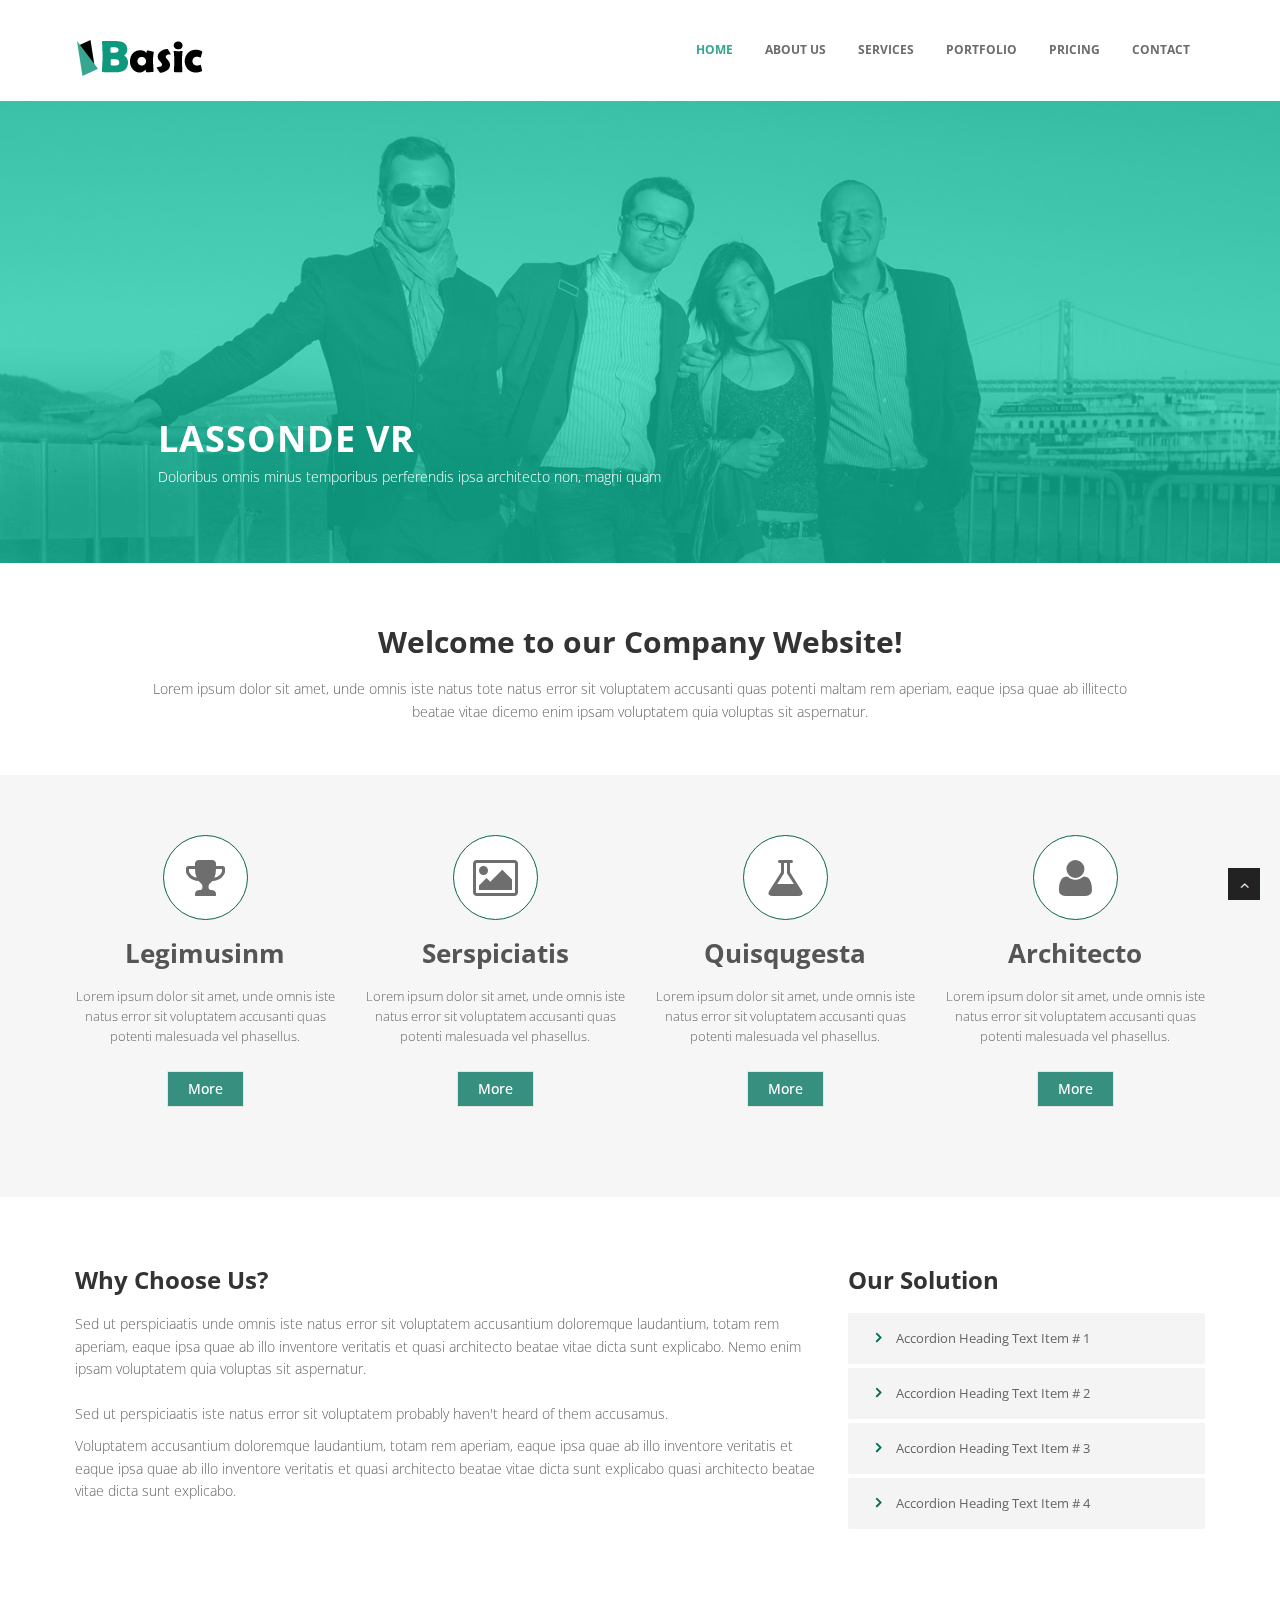
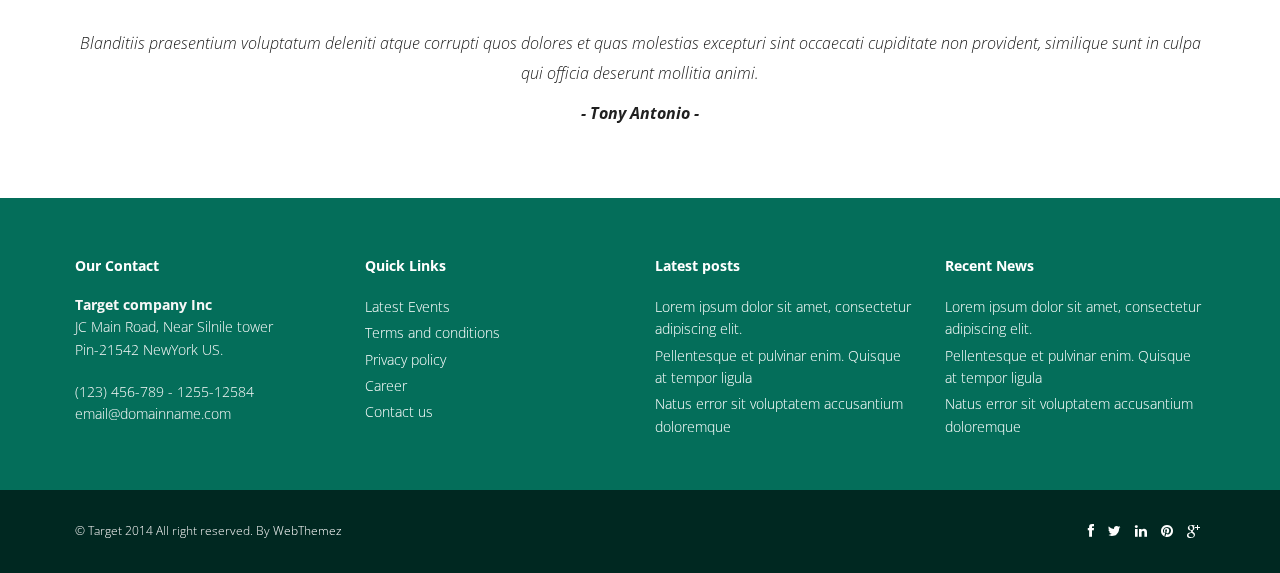
==== commit 40dec73e: "name change" ====
--- a/index.html
+++ b/index.html
@@ -56,22 +56,8 @@
               <li>
                 <img src="img/slides/1.jpg" alt="" />
                 <div class="flex-caption">
-                    <h3>Awesome Design</h3> 
+                    <h3>Lassonde VR</h3> 
 					<p>Doloribus omnis minus temporibus perferendis ipsa architecto non, magni quam</p>  
-                </div>
-              </li>
-              <li>
-                <img src="img/slides/2.jpg" alt="" />
-                <div class="flex-caption">
-                    <h3>Fully Responsive</h3> 
-					<p>Lorem ipsum dolor sit amet, consectetur adipisicing elitincidunt eius magni provident.</p> 
-                </div>
-              </li>
-              <li>
-                <img src="img/slides/3.jpg" alt="" />
-                <div class="flex-caption">
-                    <h3>Multi-purpose Theme</h3> 
-					<p>Lorem ipsum dolor sit amet, consectetur adipiscing elit donec mer lacinia.</p>  
                 </div>
               </li>
             </ul>
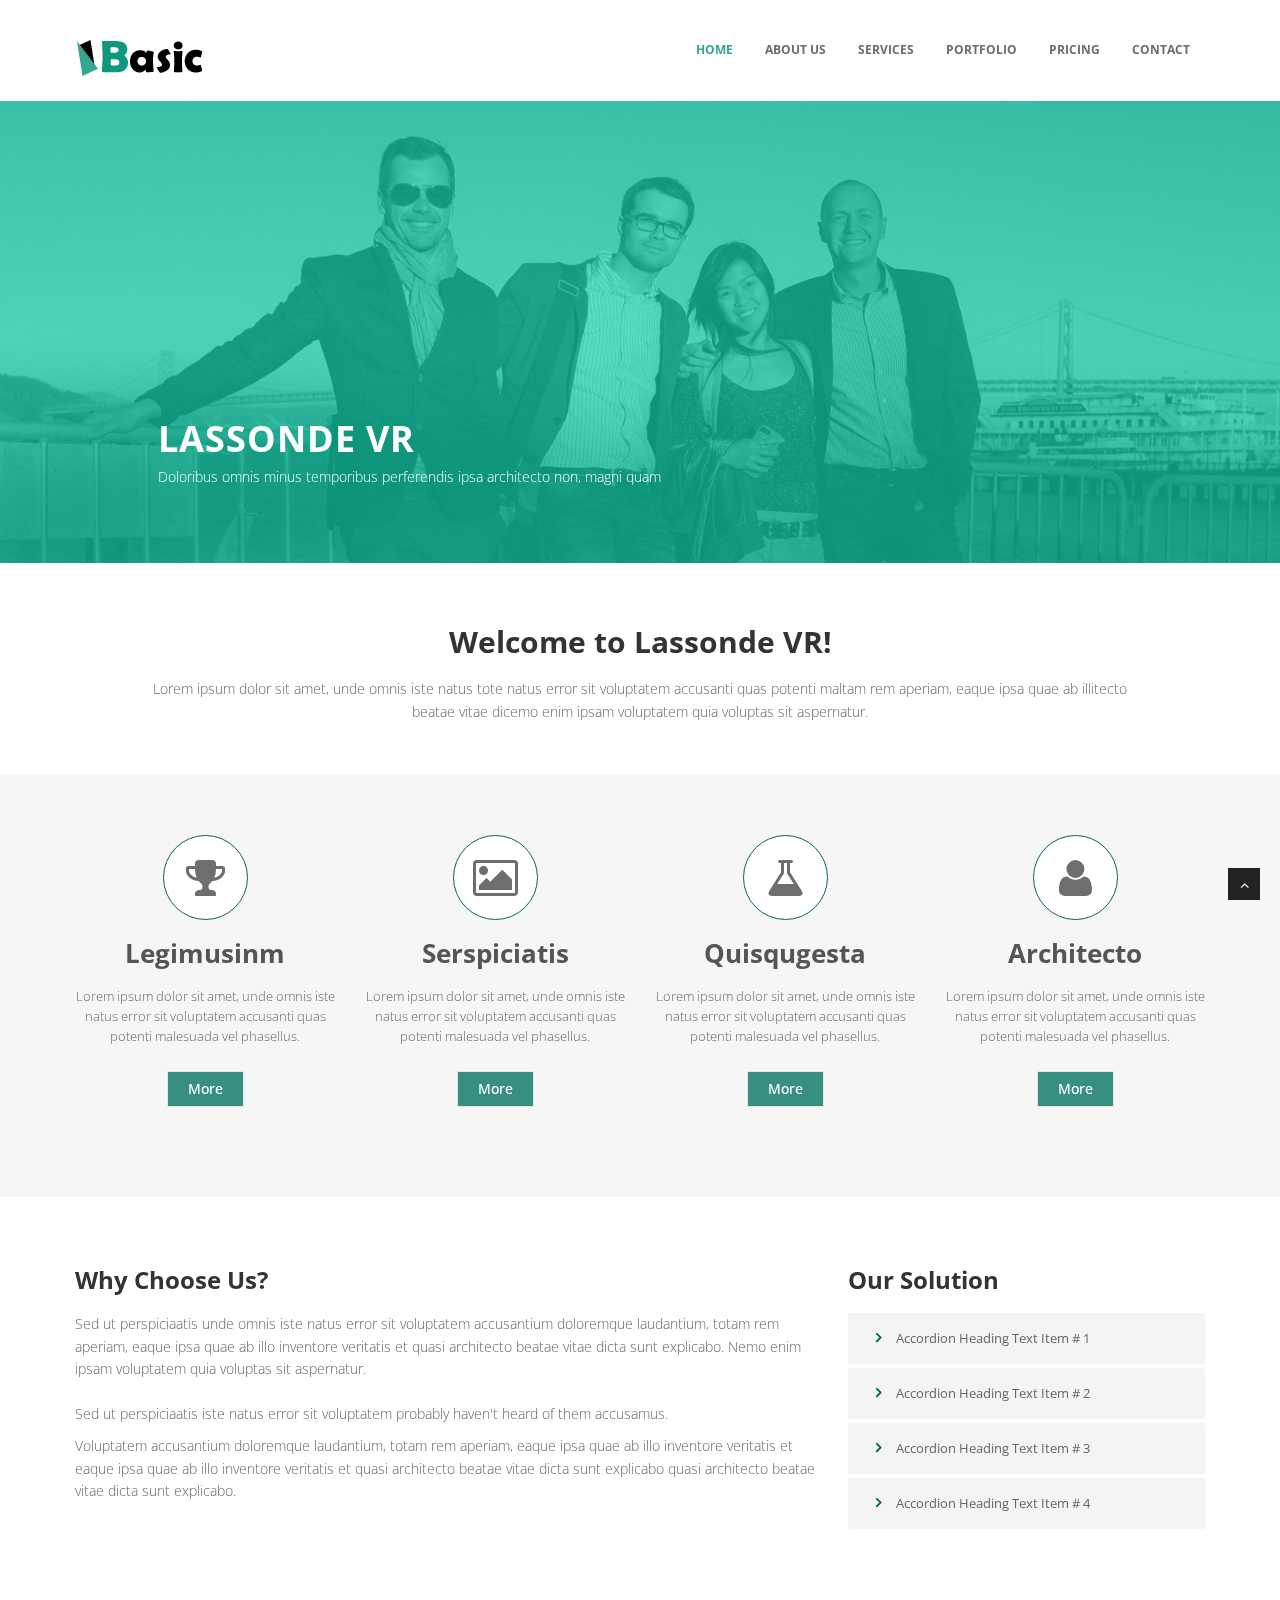
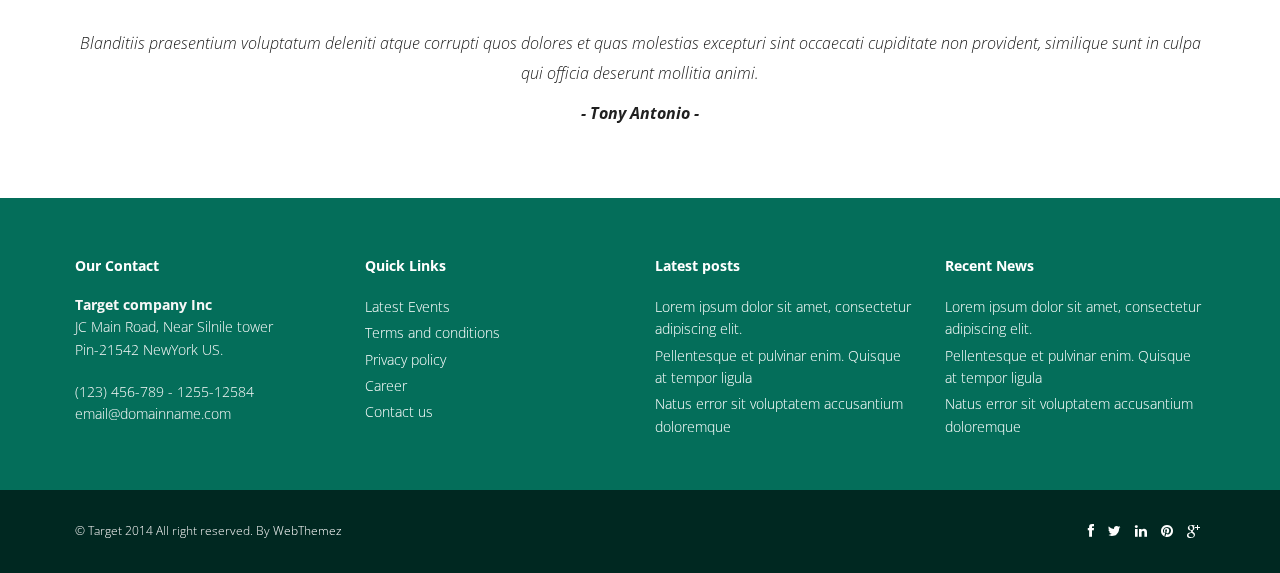
==== commit 8deffb53: "minor text change" ====
--- a/index.html
+++ b/index.html
@@ -66,7 +66,7 @@
  
 	</section>
 	<div class="content_white">
-  <h2>Welcome to our Company Website!</h2>
+  <h2>Welcome to Lassonde VR!</h2>
   <p>Lorem ipsum dolor sit amet, unde omnis iste natus tote natus error sit voluptatem accusanti quas potenti maltam rem aperiam, eaque ipsa quae ab illitecto <br/>beatae vitae dicemo enim ipsam voluptatem quia voluptas sit aspernatur.</p>
 </div>
 <div class="featured_content">
